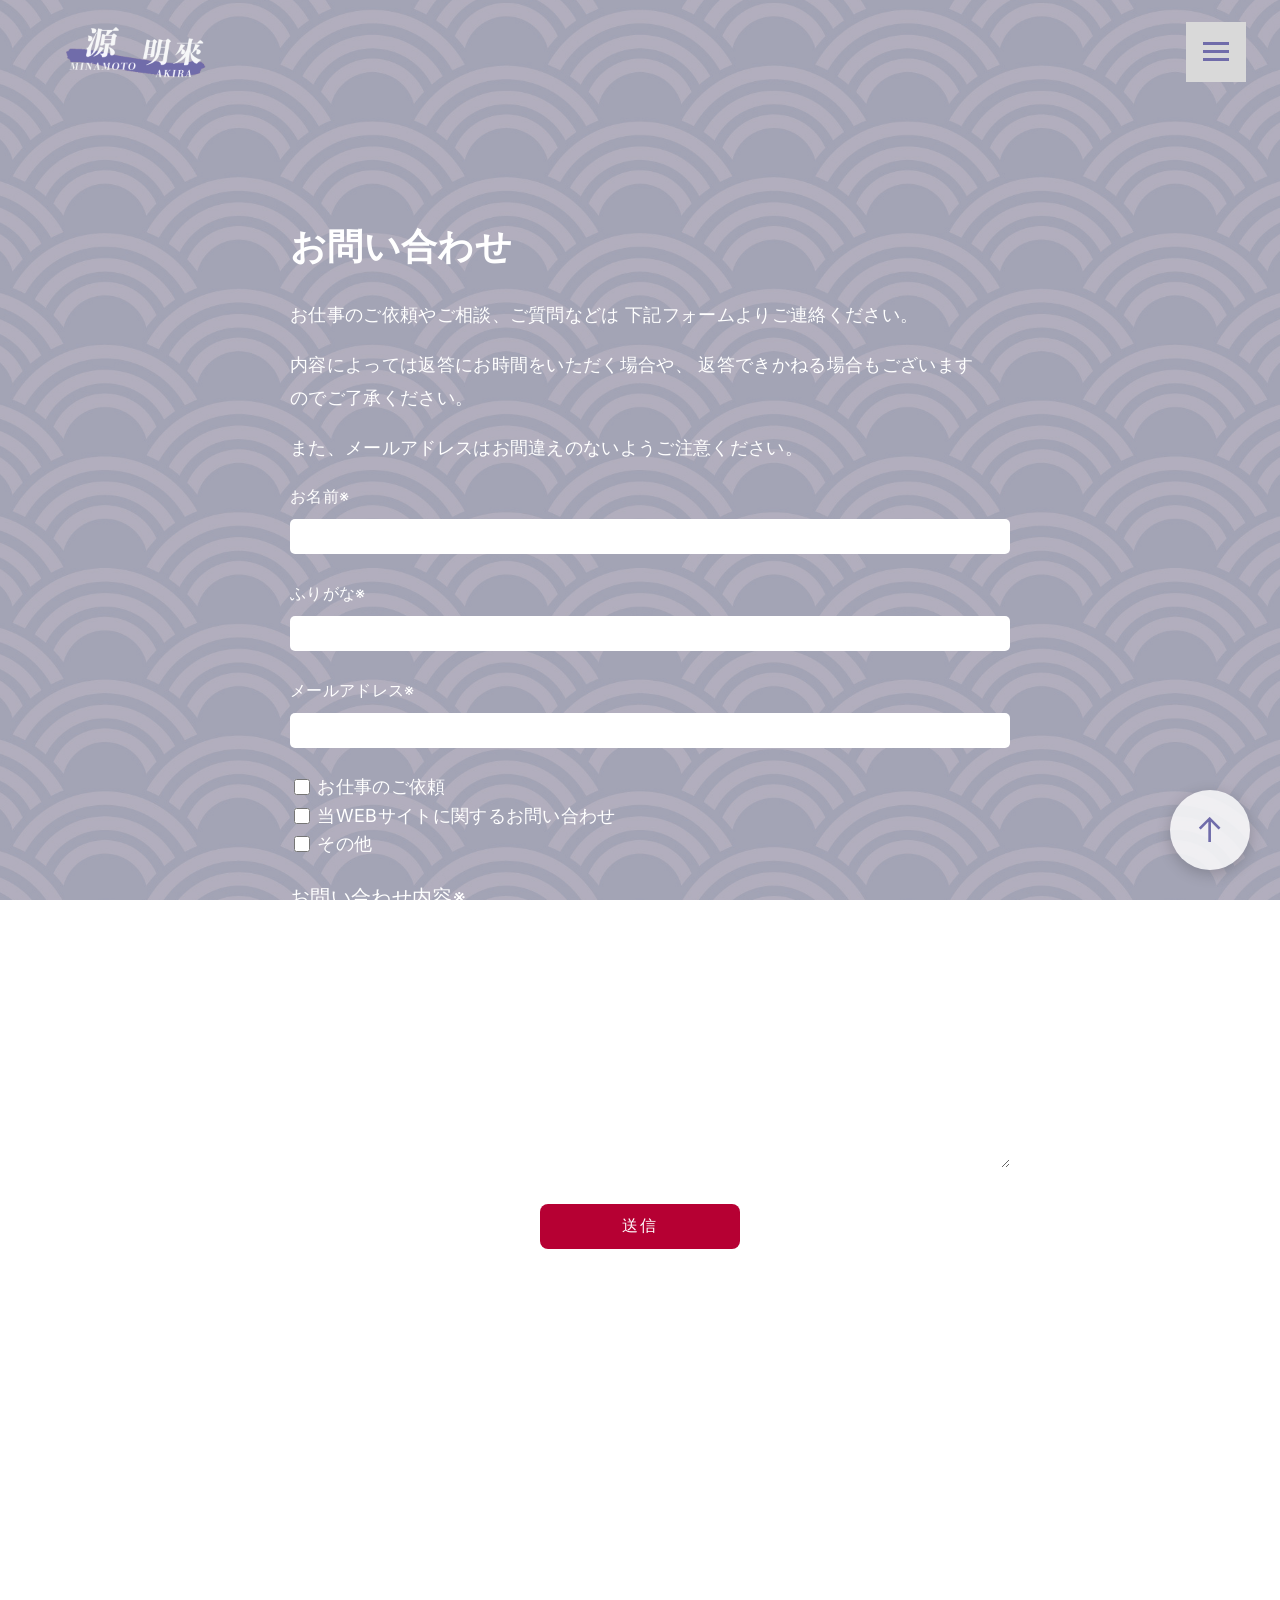
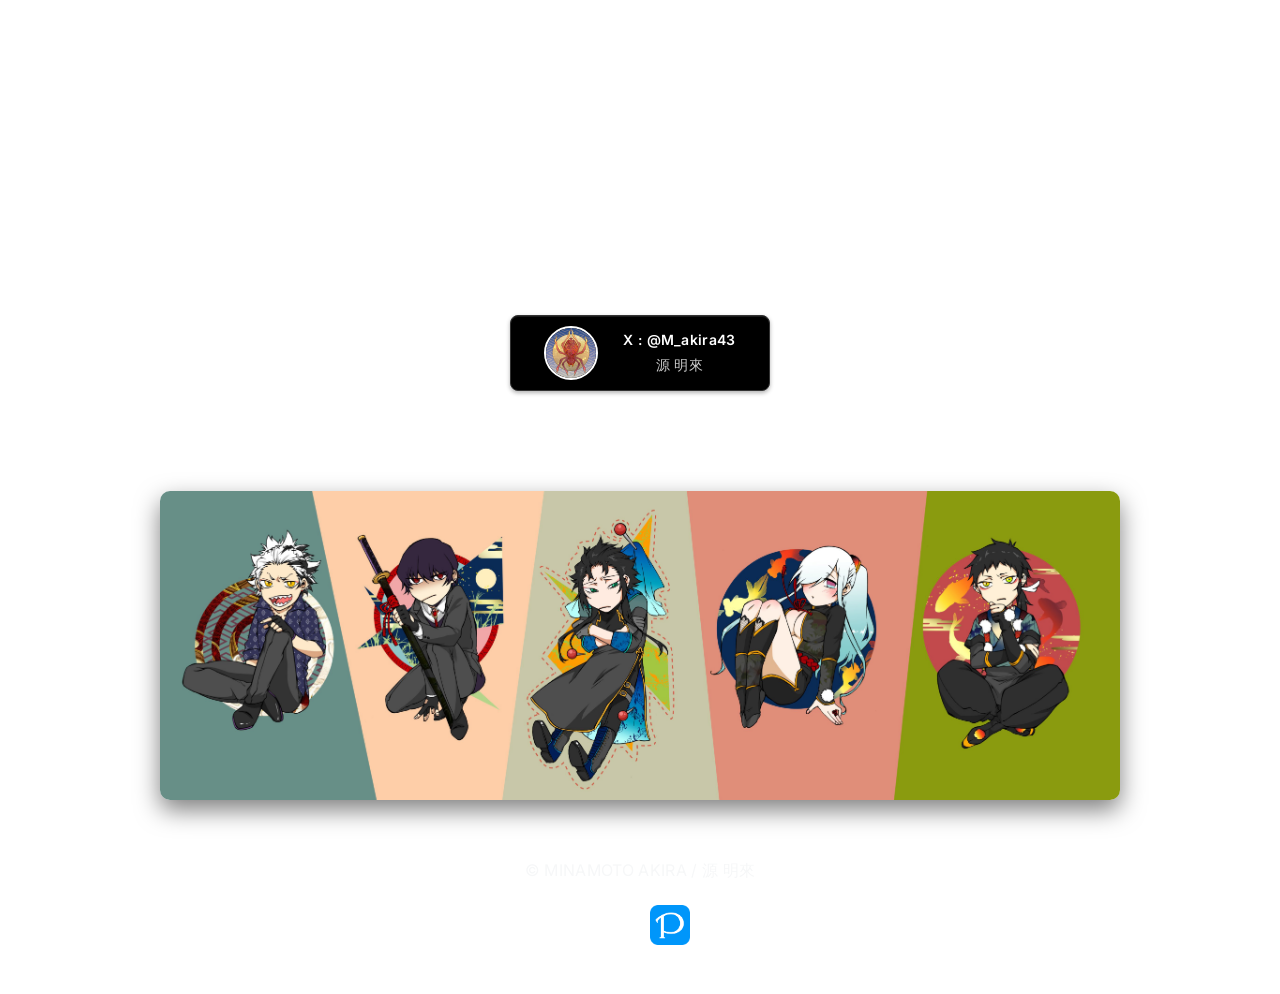
==== contact.html @ 26b1d5c9 "Add files via upload" ====
<!DOCTYPE html>
<html lang="ja">
<head>
    <meta charset="UTF-8">
    <title>MINAMOTO AKIRA|源明來・漫画家</title>
    <meta name="viewport" content="width=device-width, initial-scale=1">
    <link rel="icon" href="images/favicon.jpg">
    <link rel="stylesheet" href="css/style.css">
    <link rel="stylesheet" href="css/contact.css">
    <link rel="preconnect" href="https://fonts.googleapis.com">
    <link rel="preconnect" href="https://fonts.gstatic.com" crossorigin>
    <link href="https://fonts.googleapis.com/css2?family=Inter:wght@300;400;500;600;700&display=swap" rel="stylesheet">
    <meta name="robots" content="noindex, nofollow">
</head>

<body>
    <!-- ヘッダー -->
    <header class="header" id="header">
      <div class="container">
          <h1 class="logo">
              <img src="images/logo.png" alt="源明來（漫画家）">
          </h1>
          <button class="hamburger" id="hamburger">
            <span></span>
            <span></span>
            <span></span>
          </button>
        <nav class="globalnav">
          <ul>
            <li><a href="index.html">ホーム</a></li>
            <li><a href="index.html#profile">プロフィール</a></li>
            <li><a href="works_simple.html">源明來の作品</a></li>
            <li><a href="fanletter.html">ファンレター</a></li>
            <li><a href="index.html#notice">お知らせ</a></li>
            <li><a href="goods.html">グッズ（企画中）</a></li>
            <li><a href="contact.html">お問い合わせ</a></li>
          </ul>
        </nav>
      </div>
    </header>
    <!-- ヘッダーここまで -->

    <!-- メイン -->
    <main class="contact-page">

      <!-- タイトル -->
      <h2 class="page-title">お問い合わせ</h2>

      <!-- 説明 -->
      <div class="contact-intro">
        <p>
          お仕事のご依頼やご相談、ご質問などは
          下記フォームよりご連絡ください。
        </p>

        <p>
          内容によっては返答にお時間をいただく場合や、
          返答できかねる場合もございますのでご了承ください。
        </p>
      
        <p>
          また、メールアドレスはお間違えのないようご注意ください。
        </p>
      </div>

      <!-- フォーム ※フォーム送信機能はバックエンド側で実装予定 -->
      <form class="contact-form" action="#" method="post">

      <div class="form-group">
        <label for="name">お名前※</label>
        <input type="text" id="name" name="name" required>
      </div>

      <div class="form-group">
        <label for="furigana">ふりがな※</label>
        <input type="text" id="furigana" name="furigana" required>
      </div>

      <div class="form-group">
        <label for="email">メールアドレス※</label>
        <input type="email" id="email" name="email" required>
      </div>

        <!-- チェックボックス -->
        <div class="checkbox-group">

          <div class="checkbox-item"> 
            <input type="checkbox" name="subject[]" value="お仕事のご依頼"> 
            <span>お仕事のご依頼</span> 
          </div>

          <div class="checkbox-item"> 
            <input type="checkbox" id="web" name="subject[]" value="WEBサイトに関するお問い合わせ"> 
            <span>当WEBサイトに関するお問い合わせ</span> 
          </div>

          <div class="checkbox-item"> 
            <input type="checkbox" id="other" name="subject[]" value="その他"> 
            <span>その他</span> 
          </div>
      
        </div>

        <div class="form-group">
          <label for="message">お問い合わせ内容※</label>
          <textarea id="message" name="message" rows="15" required></textarea>
        </div>

        <button type="button" class="submit-btn"onclick="alert('現在はXのDMよりお問い合わせください')">
          送信
        </button>

        <p class="contact-note">
          ※現在はXのDMよりお問い合わせをお願いいたします。
        </p>

      </form>
      <!-- ※フォーム送信機能はバックエンド側で実装予定 -->

      <!-- 区切り -->
      <div class="contact-divider"></div>

      <!-- 補足 -->
      <section class="contact-sub">

        <h3>DMでのお問い合わせについて</h3>

        <p class="dm-text">
          X（旧Twitter）のDMでも対応しております。<br>
          以下の項目をご記入のうえご連絡ください。
        </p>

        <ul class="required-list">
          <li>お名前</li>
          <li>ふりがな</li>
          <li>会社名</li>
          <li>メールアドレス</li>
          <li>お問い合わせ項目（お仕事のご依頼やご相談、ご質問、その他）</li>
          <li>お問い合わせ内容</li>
        </ul>

        <div class="sns-buttons">
          <a href="https://x.com/M_akira43" class="btn x" target="_blank" rel="noopener noreferrer">
            <img src="images/アイコン.jpg" alt="X">
            <div class="sns-text">
              <span class="main">X : @M_akira43</span>
              <span class="sub">源 明來</span>
            </div>
          </a>
        </div>
      </section>
    </main>

    <div class="fanart-gallery">
      <img src="images/illust10.jpg" alt="イラスト10">
    </div>

    <!-- フッター -->
    <footer id="footer">
      <p>&copy; MINAMOTO AKIRA / 源 明來</p>

      <!-- SNSアイコン -->
      <div class="footer-sns-icons">
        <a href="https://x.com/M_akira43" target="_blank" rel="noopener noreferrer">
          <img src="images/x-logo/logo-white.png" alt="X">
        </a>

        <a href="https://www.pixiv.net/users/96333804" target="_blank" rel="noopener noreferrer">
          <img src="images/pixiv_logo.png" alt="pixiv">
        </a>
      </div>
    </footer>
    <!-- フッターここまで -->

    <!-- 上へ戻るボタン -->
    <a href="#" class="back-to-top">↑</a>
  
    <!-- ハンバーガーメニュー -->
    <script>
      const hamburger = document.querySelector(".hamburger");
      const nav = document.querySelector(".globalnav");
      const body = document.body;
      const navLinks = document.querySelectorAll(".globalnav a");
    
      if (hamburger) {
        hamburger.addEventListener("click", () => {
          hamburger.classList.toggle("active");
          nav.classList.toggle("active");
          body.classList.toggle("menu-open");
        });
    
        /* メニューリンクを押したら閉じる */
        navLinks.forEach(link => {
          link.addEventListener("click", () => {
            hamburger.classList.remove("active");
            nav.classList.remove("active");
            body.classList.remove("menu-open");
          });
        });
      }
    </script>
</body>
</html>
---- css/style.css ----
@charset "UTF-8";

/* =========================
   PC用
========================= */
@media screen and (max-width:1024px){
  .globalnav{
    display:none !important;
  }

  .globalnav.active{
    display:flex !important;
  }
}

/* ハンバーガー初期状態（PCでは非表示） */
.hamburger{
  display:none;
}

.menu-open{
  overflow:hidden;
}

html {
 font-size: 100%;
 scroll-behavior: smooth;
 width: 100%;
}

body {
  margin: 0;
  position: relative;
  z-index: 0;
  color:#F6F7F8;
  font-family: 'Inter', 'Noto Sans JP', sans-serif;
  font-weight: 400;
  line-height: 1.8;
  letter-spacing: 0.02em;
  overflow-x: hidden;
}

#profile {
  margin: 0 auto;
  padding-top: 40px;
}

section {
  padding: 80px 0;
}

img{
  max-width:100%;
  height:auto;
  }

/* サイト全体のリンク色を統一 */
a {
  color: inherit;
  text-decoration: none;
}

a:hover {
  opacity: 0.7;
}

/* 背景1（75% = 0.75） */
body::before {
  content: "";
  position: fixed;
  inset: 0;
  background: url("../images/背景1.jpg") center / cover no-repeat;
  opacity: 0.75;
  z-index: -2;
}

/* 背景2（45% = 0.45） */
body::after {
  content: "";
  position: fixed;
  inset: 0;
  background: url("../images/背景2.jpg") center / 180% no-repeat;
  opacity: 0.45;
  z-index: -1;
}

/* ヘッダー全体 */
.header .container {
  display: flex;
  align-items: center;
  justify-content: center; /* ← 中央配置 */
  gap: 40px; /* ロゴとメニューの間 */
  margin: 10px;
  padding: 0 20px;
}

.container {
  display: flex;
  align-items: center;
  gap: 40px;
  margin: 0 auto;
}

/* ロゴ */
.logo img {
  max-height: 70px;   /* 高さの上限 */
  height: 60px;       /* 歪み防止 */
  width: auto;        /* 比率維持 */
  display: block;
}

/* メニュー横並び */
.globalnav ul {
  font-size: 18px;
  display: flex;
  gap: 24px;   /* メニュー間の余白 */
  list-style: none;
  margin: 0;
  padding: 0;
}

.globalnav{
  display:flex;
  opacity:1;
}

.globalnav a {
  text-decoration: none;
  color: #F6F7F8;
}

#mainvisual {
  position: relative;
  width: 100%;
  padding-top: 33.33%; /* 500 ÷ 1500 */
  margin-top: 20px;
}

#mainvisual img {
  position: absolute;
  top: 0;
  left: 0;
  width: 100%;
  height: 100%;
  object-fit: cover;
}

/* プロフィール */
.name-row {
  display: flex;
  align-items: center;
  gap: 30px;
}

/* 名前＋ふりがなを縦に */
.name-group {
  display: flex;
  flex-direction: column;
  align-items: center; /* ← 中央揃え！！ */
}

/* 名前 */
.profile-content h3 {
  font-size: 32px;
  margin: 0;
  border-bottom: 2px solid #F6F7F8;
  display: inline-block;
}

/* 読み仮名 */
.profile-content .kana {
  display: block;
  font-size: 16px;
  color: #F6F7F8;
  margin-top: 0;
  margin-bottom: 10px;
}

.section-title,
.profile-content {
  max-width: 1000px;
  margin: 0 auto;
  padding: 0 20px;
}

/* 文章エリア */
.profile-content .text {
  font-size: 20px;
  line-height: 1.9;
  max-width: 100%;
}

.profile-content p {
  margin-bottom: 18px;
  white-space: nowrap;
}

.section-title {
  font-size: 46px;
}

/* プロフィールの画像エリア */
.imgbox img {
  width: 140px;
  height: 140px;
  object-fit: cover;
  border-radius: 50%;
  border: 3px solid #fff;
  box-shadow: 0 6px 20px rgba(0,0,0,0.15);
}

.name-row {
  display: flex;
  align-items: center; 
  gap: 30px;
}

/* SNSアイコン横並び */
.sns-icons {
  margin-top: 20px;
  display: flex;
  gap: 20px;
}

/* アイコン小さく */
.sns-icons img {
  width: 40px;
  height: 40px;
  object-fit: contain;
  transition: transform 0.3s ease;
}

/* ホバーで少し拡大 */
.sns-icons img:hover {
  transform: scale(1.1);
}
/* プロフィールここまで */

/* -----------------
     源明來の作品
----------------- */

#work {
  text-align: center;
  margin: 0 auto;
}

#work h2 {
  font-size: 40px;
}

/* タイトル下線 */
#work h2 a {
  position: relative;
}

#work h2 a::after {
  content: "";
  position: absolute;
  left: 0;
  bottom: -6px;
  width: 100%;
  height: 3px;
  background: #F6F7F8;
}

/* 作品グリッド */
#work ul {
  list-style: none;
  padding: 0 40px;
  margin: 40px auto 0;
  max-width: 1500px;   /* フルスクリーン対応 */
  display: grid;
  grid-template-columns: repeat(4, 1fr);
  gap: 30px;
}

/* 画像 */
#work li img {
  width: 100%;
  height: auto;
  display: block;
  border-radius: 12px;
  border: 3px solid #fff;
  box-shadow: 0 6px 18px rgba(0,0,0,0.15);
  transition: transform 0.3s ease;
}

/* ホバーアニメーション */
#work li img:hover {
  transform: scale(1.05);
}
/* 作品ここまで */

/* お知らせ */
.notice-banner {
  position: relative;
  width: 100%;
  padding-top: 33.33%; /* ← mainvisualと同じ比率 */
}

.notice-banner img {
  position: absolute;
  top: 0;
  left: 0;

  width: 100%;
  height: 100%;
  object-fit: cover;

  display: block;
}

/* お知らせ ここまで */

/* ファンレターを送る */
.fanletter-button {
  display: flex;
  align-items: center;

  gap: 30px;

  background: #FFFFFF;
  color: #000000;
  text-decoration: none;

  width: 800px;
  height: 167px;

  padding: 0 40px 0 0;
  border-radius: 20px;

  border: 4px solid #F6F7F8;

  margin: 40px auto;
  box-sizing: border-box;
  overflow: hidden;  /* ← 角丸を綺麗にする */

  transition: transform 0.25s ease, box-shadow 0.25s ease;
  position: relative;
}

#fanletter {
  margin-bottom: 50px;
}

/* 左のアイコン */
.fanletter-button img {
  width: 167px;
  height: 167px;
  object-fit: cover;
  border-radius: 20px 0 0 20px;
}

/* ホバーで少し浮く */
.fanletter-button:hover {
  transform: translateY(-5px);
  box-shadow: 0 10px 25px rgba(0,0,0,0.25);
}

.fanletter-button::after{
  content:"";
  position:absolute;
  inset:0;
  background:linear-gradient(
    120deg,
    transparent 30%,
    rgba(255,255,255,0.4),
    transparent 70%
  );
  opacity:0;
  transition:0.4s;
}

.fanletter-button:hover::after{
  opacity:1;
}

/* テキスト */
.fanletter-title {
  font-size: 24px;
  margin-bottom: 6px;
}

.fanletter-text p {
  margin-top: 0;
}

.sub-text {
  font-size: 18px;
  color: rgba(0, 0, 0, 0.55);
}

.cta-text {
  font-weight: 700;
  color: #000;
  display: inline-block;
  margin-top: 6px;
}
/* ファンレターここまで */

/* お問い合わせ */
#contact {
  width: 100%;
  display: flex;
  align-items: center;
  justify-content: center;   /* ← 中央配置 */

  gap: 60px;                 /* 文字と画像の間隔 */

  padding: 120px 120px;
  box-sizing: border-box;

  background-color: #ffffff;
  color:#000;
}

#contact .contact-title {
  font-size: 50px;
  margin-bottom: 20px;
  height: 100px;
  line-height: 100px;
}

#contact .contact-text {
  max-width: 420px;
  width: 100%;
  text-align: left;
  padding-left: 0px;
  margin: 0;
}

#contact .img {
  text-align: center;
}

#contact .img img {
  max-width: 420px;
  width: 100%;
  height: auto;
}

.contact-title {
  margin-bottom: 20px;
}

.contact-text p {
  margin-bottom: 30px;
  font-size: 26px;
  color: rgba(0, 0, 0, 0.55);
}

/* ボタン横並び */
.contact-buttons {
  display: flex;
  gap: 12px;
  margin-top: 30px;
}

/* ボタン共通 */
.contact-btn {
  display: flex;
  justify-content: center;
  align-items: center;

  width: 128px;      /* ← 横幅 */
  height: 47px;      /* ← 高さ */
  border-radius: 15px;

  font-size: 18px;
  text-decoration: none;
}

/* XのDM */
.contact-btn.x-btn {
  background: #000000;
  color: #ffffff;
  font-size: 18px;
}

/* お問い合わせ */
.contact-btn.secondary {
  background: #ffffff;
  color: #000000;
  border: 2px solid #000000;
}
/* お問い合わせ ここまで */

/* フッター */
#footer {
  text-align: center;
  padding: 40px 0;
  margin: 0 auto;
}

/* SNSアイコン横並び中央 */
.footer-sns-icons {
  display: flex;
  justify-content: center;  /* ← 中央 */
  gap: 20px;
  margin-top: 20px;
}

/* アイコンサイズ調整 */
.footer-sns-icons img {
  width: 40px;
  height: auto;
}

/* 上に戻るボタン */
.back-to-top {
  position: fixed;
  right: 30px;
  bottom: 30px;

  width: 80px;
  height: 80px;
  border-radius: 50%;

  box-shadow: 0 4px 15px rgba(0,0,0,0.20);
  background: rgba(255, 255, 255, 0.8);
  color: #706CAA;
  text-decoration: none;

  display: flex;
  justify-content: center;
  align-items: center;

  font-size: 34px;
  transition: 0.3s;
  z-index: 1000;
}

.back-to-top:hover {
  transform: translateY(-5px);
  box-shadow: 0 8px 20px rgba(0,0,0,0.2);
}
/* フッター ここまで */

/* =========================
   PC用ここまで
========================= */

/* =========================
   タブレット（〜1400px）
========================= */

@media screen and (max-width:1400px){
  .header .container{
    padding:0 24px;
  }

  .container {
    max-width:1500px;
    margin:0 auto;
    padding:0 40px;
  }

  /* ロゴ */
  .logo{
    margin:0;
    padding:12px 0;
  }

  /* プロフィール */
  .section-title {
    font-size: 40px;
    margin: 0 auto;
    padding: 0 5%;
  }
  
  .profile-content {
    display: block;
    padding: 0 5%;
  }

  .profile-content p {
    white-space: normal;     /* ← 改行OKに戻す */
    overflow: visible;
    text-overflow: clip;
  }

  .imgbox {
    flex: 0 0 auto;
    box-sizing: border-box;
  }

  .imgbox img {
    width: 100px;
    height: 100px;
  }

  /* SNSと作品の間（空間） */
  #profile.wrapper {
    padding-bottom: 20px;
  }
  /* プロフィールここまで */

  /* 作品 */
  #work li {
    padding: 0;
  }

  #work li img {
    display: block;
    box-sizing: border-box;

    width: 85%;
    height: auto;
    margin: 0 auto;  /* ← 中央配置 */

    border-radius: 12px;
    border: 3px solid #fff;
  }

  #work ul {
    grid-template-columns: repeat(2, 1fr);
    row-gap: 32px;
    column-gap: 10px;  /* ← 横の空間を調整 */
  }

  /* SNSと作品の間（空間） */
  #work.wrapper {
    padding-top: 20px;
    padding-bottom: 20px;
  }
  /* 作品ここまで */

  /* ファンレター */
  .fanletter-button {
    width: 100%;
    max-width: 700px;   /* ← 横幅を制限 */

    min-height: 150px;

    display: flex;
    align-items: center;
    gap: 40px;

    margin: 20px auto;   /* ← 中央配置 */
    padding: 0 10px 0 0;

    box-sizing: border-box;
  }

  .fanletter-button img {
    width: 150px;
    height: 160px;
    object-fit: cover;
  }

  .fanletter-title{
    font-size:20px;
  }

  .sub-text{
    font-size:16px;
  }
  /* ファンレターここまで */

  /* お問い合わせ */
  #contact {
    max-width: 1500px;
    margin: 0 auto;
    gap: 40px;
    padding:80px 40px;
    box-sizing: border-box;
  }

  #contact .contact-title {
    font-size: 44px;
    height: auto;
    line-height: 1.4;
  }

  .contact-text p {
    font-size: 20px;
  }

  #contact .img img {
    max-width: 320px;
  }
  /* お問い合わせここまで */

  /* =========================
    ハンバーガーメニュー
  ========================= */

  /* ハンバーガー */
  .hamburger{
    display:flex;
    justify-content:center;
    align-items:center;

    width:60px;      /* ← 背景サイズを大きく */
    height:60px;     /* ← 正方形 */

    position:relative;
    border:none;
    background:#D9D9D9;

    cursor:pointer;
    z-index:3000;
  }

  .hamburger span{
    position:absolute;
    left:50%;
    transform:translateX(-50%);
    width:26px;
    height:3px;
    background:#706CAA;
  }

  .hamburger span:nth-child(1){
    top:20px;
  }

  .hamburger span:nth-child(2){
    top:28px;
  }

  .hamburger span:nth-child(3){
    top:36px;
  }

  /* ハンバーガー → × */
  .hamburger.active span:nth-child(1){
    transform:translateX(-50%) rotate(45deg);
    top:28px;
  }

  .hamburger.active span:nth-child(2){
    opacity:0;
  }

  .hamburger.active span:nth-child(3){
    transform:translateX(-50%) rotate(-45deg);
    top:28px;
  }

  .globalnav{
    align-items:center;
    justify-content:center;

    position:fixed;
    top:-100%;
    left:0;
    width:100%;
    height:100vh;
  
    display:none; /* PCメニューを消す */

    transition: top 0.5s ease;
    z-index:2500;
  }

  .globalnav ul{
    flex-direction:column;
    gap:40px;
    align-items:center;
    padding:0;
  }

  .globalnav.active{
    top:0;
    display:flex;

    backdrop-filter: blur(3px);
    background: rgba(0,0,0,0.25); 
  }

  .globalnav ul li a{
    font-size: 26px;
    letter-spacing: 0.08em;
    transition:0.3s;
  }

  .globalnav ul li a:hover{
    opacity:0.6;
  }

  .globalnav ul li{
    opacity:0;
    transform:translateY(20px);
    transition:0.4s;
  }
  
  .globalnav.active ul li{
    opacity:1;
    transform:translateY(0);
  }

  /* ロゴ */
  .logo img{
    display:block;
  }

  .logo{
    margin-right:auto;
  }

  /* ハンバーガーメニュー（開いた時の背景） */
  /* 背景1 */
  .globalnav.active::before{
    content:"";
    position:absolute;
    inset:0;
    background:url("../images/背景1.jpg") center / cover no-repeat;
    opacity:1;
    z-index:-2;
  }

  /* 背景2 */
  .globalnav.active::after{
    content:"";
    position:absolute;
    inset:0;
    background:url("../images/背景2.jpg") center / 180% no-repeat;
    opacity:0.7;
    z-index:-1;
  }

}
/* ハンバーガーメニューここまで */

/* =========================
   タブレット用ここまで
========================= */

/* =========================
   スマホ用（〜665px）
========================= */
@media screen and (max-width:665px){

  section{
    padding:60px 0;
  }

  .container{
    padding:0 20px;
  }

  /* メインビジュアル高さ */
  #mainvisual{
    padding-top:55%;
  }

  /* -----------------
   プロフィール
  ----------------- */
  .profile-content{
    display: block; /* ← 縦にする */
    align-items: center;
    gap: 15px;
    position: static;
  }

   /* 名前と画像を横並びにする箱 */
  .name-row{
    display: flex;
    align-items: center;
    gap: 10px;
  }

  /* 画像 */
  .imgbox{
    position: static;
    top:25px;
    right:25px;
    flex-shrink: 0;
  }

  .imgbox img{
    width: 80px;
    height: 80px;
    border-radius:50%;
    border: 2px solid #fff;
  }

  .name-row {
    gap: 20px;
  }

  /* 名前エリア */
  .profile-content h3 {
    font-size: 20px;
    margin: 0;
  }

  .profile-content .kana{
    display: block;
    font-size: 12px;
    margin-top: 0;
    margin-bottom: 10px;
  }

  /* プロフィール文章 */
  .profile-text {
    display: flex;
    flex-direction: column;
    font-size: 14px;
  }

  /* SNS */
  .sns-icons{
    width: 80px;
    height: 80px;
    display:flex;
    justify-content:left;
    margin-top:10px;
  }

  /* SNSと作品の間（空間） */
  #profile.wrapper {
    padding-bottom: 10px;
  }
  /* プロフィールここまで */

  /* -----------------
     作品
  ----------------- */

  #work h2{
    font-size:28px;
  }

  #work ul{
    grid-template-columns:repeat(2, 1fr);
    margin: 10px;
    row-gap: 32px;
    column-gap:5px;  /* ← 横の空間を調整 */
  }

  #work li img{
    width:90%;
  }

  /* SNSと作品の間（空間） */
  #work.wrapper {
    padding-top: 10px;
    padding-bottom: 30px;
  }

  /* 作品ここまで */

  /* 作品とお知らせの間（空間） */
  #notice.wrapper {
    padding-top: 10px;
    padding-bottom: 10px;
  }

  /* -----------------
   ファンレター
  ----------------- */
  .fanletter-button{
    display:flex;
    align-items:center;

    width:350px;
    height:150px;

    gap:10px;
    transition: all 0.25s ease;
    cursor:pointer;
    position:relative;

    border-radius:20px;
  }

  .fanletter-button:hover {
    transform: translateY(-6px) scale(1.02);
    box-shadow: 0 12px 28px rgba(0,0,0,0.25);
  }

  .fanletter-button:active {
    transform: scale(0.97);
  }

  .fanletter-button::after{
    content:"";
    position:absolute;
    inset:0;
    background:linear-gradient(
      120deg,
      transparent 30%,
      rgba(255,255,255,0.4),
      transparent 70%
    );
    opacity:0;
    transition:0.4s;
  }
  
  .fanletter-button:hover::after{
    opacity:1;
  }

  .fanletter-button img {
    width: 115px;
    height: 145px;
    object-fit: cover;
  }

  .fanletter-text{
    line-height:1.3;
    flex:1;
  }

  /* タイトル */
  .fanletter-title{
    font-size:14px;
    margin-bottom:4px;
    line-height:1.4;
  }

  /* 説明文 */
  .sub-text{
    font-size:11px;
    line-height:1.4;
    word-break: break-word; 
  }

  /* ▶ファンレターを送る */
  .cta-text{
    font-size:13px;
    font-weight:600;
  }

  /* ファンレターここまで */

  /* -----------------
     お問い合わせ
  ----------------- */
  #contact{
    display:flex;
    align-items:center;
    justify-content:center;
    gap:20px;
    padding:50px 20px;
  }
  
  #contact .contact-title{
    font-size:24px;
    align-items: center;
    text-align: center;
  }

  #contact .contact-text{
    display: inline-block;
  }
  
  #contact .contact-title{
    display: block;
    text-align: left; /* ← 揃えるなら左が綺麗 */
  }
  
  .contact-text p{
    font-size:15px;
    white-space: nowrap;
  }
  
  .contact-btn{
    width:65px;
    height:30px;
    border-radius:8px;
    padding:0 6px;
  }

  /* XのDM */
  .contact-btn.x-btn {
    font-size: 14px;
  }

  /* お問い合わせ */
  .contact-btn.secondary {
    font-size: 10px;
    font-weight: 500;
  }
  
  #contact .img img{
    max-width:250px;
    width:100%;
  }
  /* お問い合わせここまで */

  /* フッター */
  #footer {
    text-align: center;
    padding: 40px 0;
    margin: 0 auto;
    font-size: 12px;
  }

  /* SNSアイコン横並び中央 */
  .footer-sns-icons {
    display: flex;
    justify-content: center;
    gap: 16px;
    margin-top: 20px;
  }

  /* アイコンサイズ */
  .footer-sns-icons img {
    width: 28px;
    height: auto;
  }
  /* フッター ここまで */

  /* -----------------
     上に戻るボタン
  ----------------- */

  .back-to-top{
    width:45px;
    height:45px;
    font-size:25px;
    right:20px;
    bottom:20px;
  }
}

/* =========================
   スマホ用ここまで
========================= */

/* =========================
   スマホ横向き（高さが低い）
========================= */
@media screen and (max-height:430px){

  .globalnav ul{
    gap:16px;
  }

  .globalnav ul li a{
    font-size:18px;
  }

  .fanletter-button{
    width: 350px;
    height: 100px; 
    padding: 5px 10px 5px 0;
    gap: 15px;
    overflow: hidden;
  }

  .fanletter-button img {
    width: 115px;
    height: 145px;
    object-fit: cover;
    object-position: center;
  }

  .fanletter-text{
    line-height:1.5;
  }

  .fanletter-title{
    font-size:13px;
  }

  .sub-text{
    font-size:12px;
  }

  .cta-text{
    font-size:13px;
  }

}
---- css/contact.css ----
@charset "UTF-8";

/* =========================
   PC用
========================= */
/* 全体 */
.contact-page{
  max-width: 700px;
  margin-top: 120px;
  margin-bottom: 20px;
  margin-left: auto;
  margin-right: auto;
  padding: 0 20px;
  color: #fff;
}

/* お問い合わせ */
.page-title{
  font-size: 36px;
  text-align: left;
  margin-bottom: 20px;
}

/* お仕事のご依頼や…（説明） */
.contact-intro{
  font-size: 18px;
  text-align: left;
}

.form-group{
  margin-bottom: 25px;
}

.form-group label{
  display: block;
  margin-bottom: 8px;
}

.form-group input,
.form-group textarea{
  width: 100%;
  padding: 10px;
  border-radius: 5px;
  border: none;
}

/* （＝お問い合わせ内容）だけ上に余白 */
.form-group:last-of-type{
  font-size: 20px;
  margin-top: 20px;
}

.submit-btn{
  display: block;
  width: 200px;
  margin: 20px auto 0;    /* ← 中央寄せ */
  padding: 12px;
  background: #b60033;
  color: #fff;
  border: none;
  border-radius: 8px;
  transition: 0.3s;
  text-align: center;
  letter-spacing: 0.1em; /* 文字間 */
  font-size: 16px;
  cursor: not-allowed;  /* 禁止カーソル */
}

.submit-btn:hover{
  opacity: 1;
  transform: translateY(-2px);
}

/* =========================
   チェックボックス
========================= */
.checkbox-item label{
  display: flex;
  align-items: center;
  gap: 10px;
  pointer-events: none; /* ← これでテキストはクリック不可 */
}

.checkbox-item input{
  width: 16px;
  height: 16px;
  position: center;
  margin-top: 0px;
  flex-shrink: 0;
  transform: translateY(2px); /* ← 微調整 */
}

/* テキスト側 */
.checkbox-item span{
  font-size: 18px;
  line-height: 1;
  margin-top: 0px;
  display: inline-block;
  max-width: 100%;
}

/* =========================
   フォーカス時（入力中）
========================= */
.form-group input:focus,
.form-group textarea:focus{
  outline: 2px solid #b60033;
}

/* =========================
   ※現在はXのDMよりお問い合…
========================= */
.contact-note{
  text-align: center;
  margin-top: 10px;
  font-size: 18px;
  opacity: 0.8;
  font-weight: 600;
}

/* =========================
   SNSボタン共通
========================= */
.btn {
  display: flex;
  align-items: center;
  width: 260px;            /* ボタン幅統一 */
  padding: 10px 18px;
  box-sizing: border-box;
  border-radius: 8px;
  font-weight: 600;
  text-decoration: none;
}

.sns-section {
  display: flex;
  flex-direction: column;       /* 縦並び */
  align-items: center;          /* 横中央に揃える */
  text-align: center;           /* テキスト中央寄せ */
  margin-top: 40px;
}

/* 文字部分 */
.sns-text {
  display: flex;
  flex-direction: column;   /* 縦2行に */
  justify-content: center;  /* 縦中央 */
  align-items: center;      /* 横中央 */
  text-align: center;
  flex: unset;   /* アイコンの横幅以外すべて文字に */
}

/* =========================
   Xボタン
========================= */
.btn.x {
  display: flex;
  justify-content: center;
  gap: 25px;
  align-items: center;
  background: #000;
  color: #fff;
  border: 1px solid #333;
  box-shadow: 0 2px 4px rgba(0,0,0,0.3),
              inset 0 1px 0 rgba(255,255,255,0.1);
}

.btn.x:hover {
  background: #111;
  transform: translateY(-2px);
  opacity: 0.8;
}

/* Xボタン内のメイン文字 */
.btn.x .sns-text .main {
  font-size: 14px;
  line-height: 1.2;
  font-weight: 600;
  margin-bottom: 8px;   /* 下に空間を作る */
}

/* Xボタン内のサブ文字 */
.btn.x .sns-text .sub {
  font-size: 14px;
  opacity: 0.8;
  line-height: 1.2;
  font-weight: 500;
}

.btn.x img {
  width: 50px;
  height: 50px;
  border-radius: 50%;
  border: 2px solid #fff;
  box-shadow: 0 2px 4px rgba(0,0,0,0.2);
}

/* SNSボタン配置 */
.sns-buttons {
  display: flex;
  justify-content: center;
  gap: 20px;
  margin-top: 100px;
}

.btn:hover img {
  transform: scale(1.1);
  transition: transform 0.2s ease;
}

/* =========================
   DMでのお問い合わせについて
========================= */
.contact-sub h3{
  font-size: 36px;
  margin-bottom: 10px;
}

/* =========================
   X（旧Twitter）のDMでも…
========================= */
.dm-text{
  font-size: 20px;
  line-height: 1.8;
  margin-bottom: 20px;
}

/* =========================
   お名前、ふりがな…（項目など）
========================= */
.required-list{
  font-size: 18px;     /* ← サイズ調整 */
  padding-left: 20px;     /* ← ズレ解消（超重要） */
}

.required-list li{
  margin-bottom: 8px;
  line-height: 1.6;
}

/* X（Twitter）やpixiv… */
.DM-text {
  font-size: 20px;
  font-weight: bold;
}

/* =========================
   イラスト10
========================= */
.fanart-gallery {
  max-width: 1000px; /* 希望のサイズ */
  margin: 0 auto;    /* 左右中央寄せ（重要） */
  padding: 0 20px;   /* スマホ時の左右余白 */
  box-sizing: border-box;
}

.fanart-gallery img {
  width: 100%;
  height: auto;
  display: block;
  border-radius: 10px;
  
  /* 影をつける設定 */
  /* 横に0, 縦に10px, ぼかし25px, 影の色（黒の透明度50%） */
  box-shadow: 0 10px 25px rgba(0, 0, 0, 0.5); 
}

/* =========================
   タブレット（1024px以下）
========================= */
@media screen and (max-width: 1024px){

  .contact-page{
    margin-top: 100px;
    padding: 0 30px;
  }

  .page-title{
    font-size: 30px;
  }

  .contact-intro{
    font-size: 16px;
    line-height: 1.8;     /* ← 行間を広げる */
    max-width: none;   /* ← 消す */
    margin: 0;         /* ← 左揃えに */
  }

  .form-group input,
  .form-group textarea{
    box-sizing: border-box;
  }

  .form-group:last-of-type{
    font-size: 18px;
  }

  .submit-btn{
    width: 180px;
    font-size: 15px;
  }

  /* チェックボックス */
  .checkbox-item span{
    font-size: 16px;
  }

  /* =========================
   ※現在はXのDMよりお問い合…
  ========================= */
  .contact-note{
    font-size: 12px;
    line-height: 1.8;
    word-break: break-word;
  }

  /* SNS */
  .sns-buttons{
    flex-direction: column;   /* 横→縦に */
    align-items: center;
    gap: 15px;
    margin-top: 60px;
  }

  .btn{
    width: 240px;
  }

  .btn.x img{
    width: 45px;
    height: 45px;
  }

  /* テキスト */
  .contact-sub h3{
    font-size: 28px;
  }

  .dm-text{
    font-size: 18px;
  }

  .required-list{
    font-size: 16px;
  }

  .DM-text{
    font-size: 18px;
  }

  /* 画像 */
  .fanart-gallery{
    box-sizing: border-box;
  }

}

/* =========================
   スマホ（768px以下）
========================= */
@media screen and (max-width: 768px){

  .contact-page{
    margin-top: 80px;
    padding: 0 20px;
  }

  .page-title{
    font-size: 24px;
  }

  .contact-intro{
    font-size: 15px;
    text-align: left;
  }

  .form-group{
    margin-bottom: 20px;
  }

  .form-group input,
  .form-group textarea{
    padding: 12px;
    font-size: 16px; /* ← 重要（ズーム防止） */
    box-sizing: border-box;
  }

  .form-group:last-of-type{
    font-size: 16px;
  }

  .submit-btn{
    font-size: 15px;
  }

  /* チェックボックス */
  .checkbox-item label{
    align-items: center;
  }

  .checkbox-item span{
    font-size: 15px;
    line-height: 1.5;
    margin-top: 0;
  }

  /* SNS */
  .sns-buttons{
    flex-direction: column;
    gap: 15px;
    margin-top: 50px;
  }

  .btn{
    width: 100%;
    max-width: 300px;
  }

  .btn.x{
    gap: 15px;
  }

  .btn.x img{
    width: 40px;
    height: 40px;
  }

  .btn.x .sns-text .main{
    font-size: 13px;
    margin-bottom: 5px;
  }

  .btn.x .sns-text .sub{
    font-size: 12px;
  }

  /* テキスト */
  .contact-sub h3{
    font-size: 22px;
  }

  .dm-text{
    font-size: 16px;
  }

  .required-list{
    font-size: 14px;
  }

  .DM-text{
    font-size: 16px;
  }

  /* 画像 */
  .fanart-gallery{
    padding: 0 15px;
    box-sizing: border-box;
  }
}
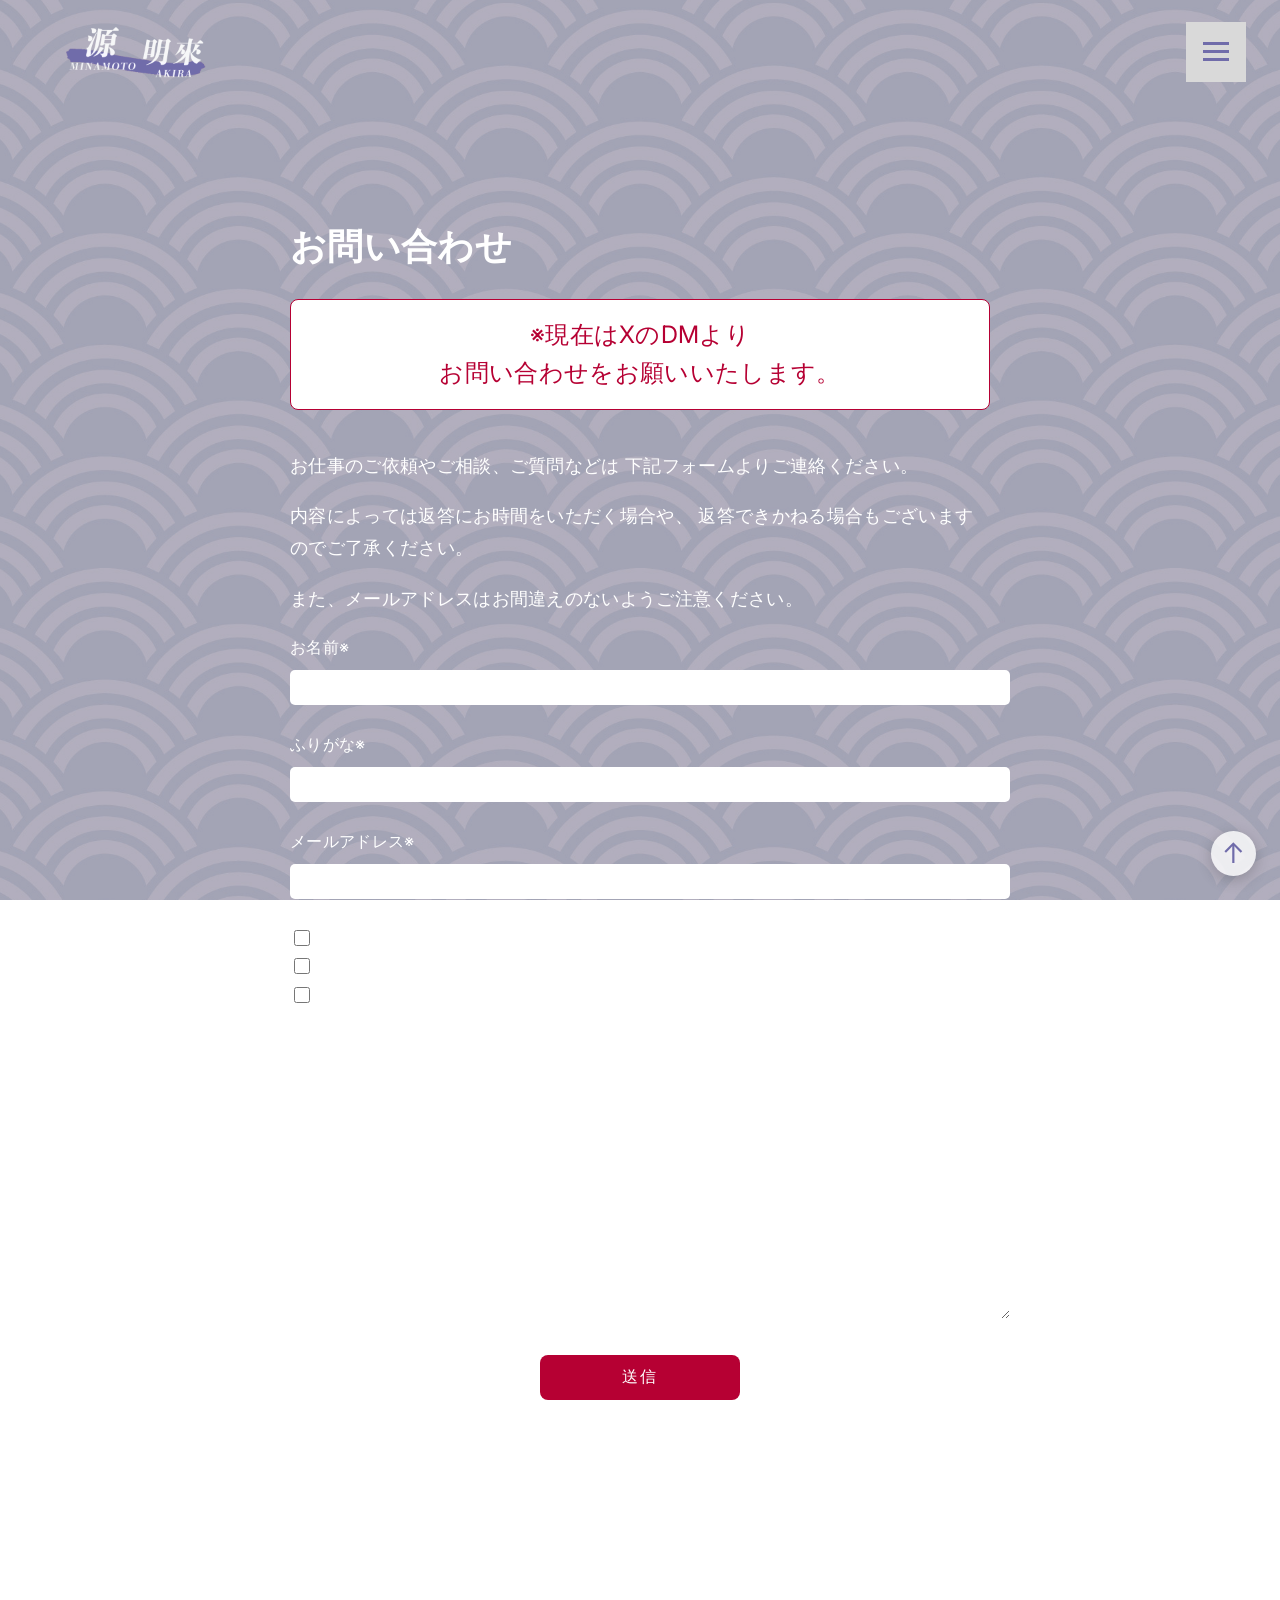
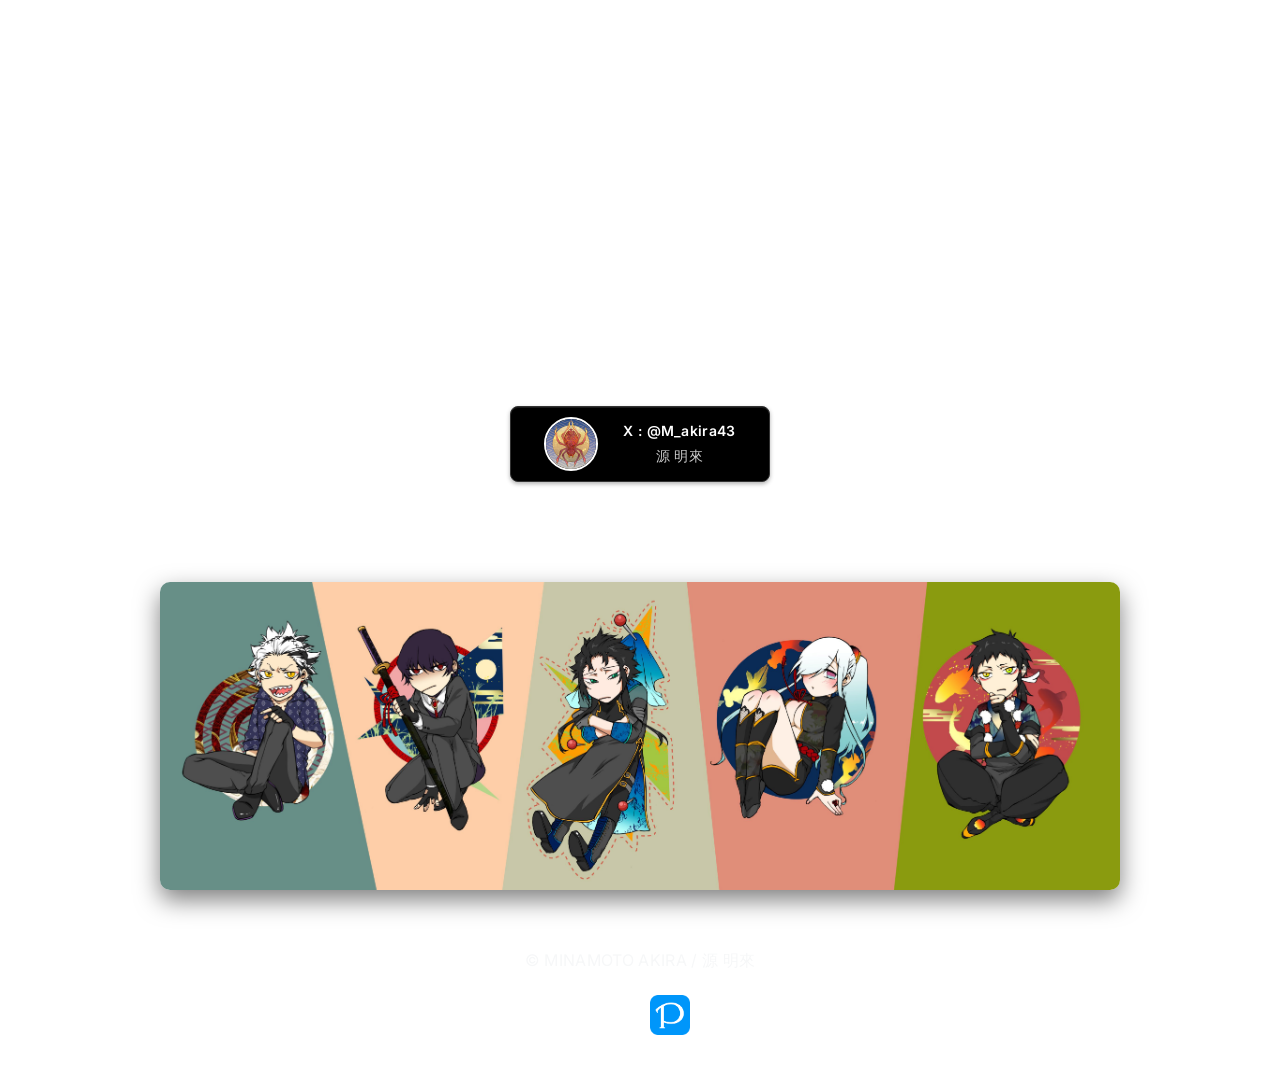
==== commit e037695f: "Add files via upload" ====
--- a/contact.html
+++ b/contact.html
@@ -46,6 +46,11 @@
       <!-- タイトル -->
       <h2 class="page-title">お問い合わせ</h2>
 
+      <p class="contact-note top-note">
+        ※現在はXのDMより<br>
+        お問い合わせをお願いいたします。
+      </p>
+
       <!-- 説明 -->
       <div class="contact-intro">
         <p>
@@ -109,10 +114,6 @@
         <button type="button" class="submit-btn"onclick="alert('現在はXのDMよりお問い合わせください')">
           送信
         </button>
-
-        <p class="contact-note">
-          ※現在はXのDMよりお問い合わせをお願いいたします。
-        </p>
 
       </form>
       <!-- ※フォーム送信機能はバックエンド側で実装予定 -->
--- a/css/style.css
+++ b/css/style.css
@@ -510,11 +510,11 @@
 /* 上に戻るボタン */
 .back-to-top {
   position: fixed;
-  right: 30px;
-  bottom: 30px;
-
-  width: 80px;
-  height: 80px;
+  right: 24px;
+  bottom: 24px;
+
+  width: 56px;
+  height: 56px;
   border-radius: 50%;
 
   box-shadow: 0 4px 15px rgba(0,0,0,0.20);
@@ -526,7 +526,7 @@
   justify-content: center;
   align-items: center;
 
-  font-size: 34px;
+  font-size: 24px;
   transition: 0.3s;
   z-index: 1000;
 }
@@ -681,6 +681,15 @@
     max-width: 320px;
   }
   /* お問い合わせここまで */
+
+  /* -----------------
+     上に戻るボタン
+  ----------------- */
+  .back-to-top{
+    width:45px;
+    height:45px;
+    font-size:28px;
+  }
 
   /* =========================
     ハンバーガーメニュー
@@ -1109,14 +1118,58 @@
   /* -----------------
      上に戻るボタン
   ----------------- */
-
   .back-to-top{
-    width:45px;
-    height:45px;
-    font-size:25px;
-    right:20px;
-    bottom:20px;
-  }
+    width:35px;
+    height:35px;
+    font-size:20px;
+    right:10px;
+    bottom:10px;
+  }
+
+  /* =========================
+    ハンバーガーメニュー
+  ========================= */
+
+  /* ハンバーガー */
+  .hamburger{
+    width:40px;
+    height:40px;
+  }
+
+  /* 線 */
+  .hamburger span{
+    width:18px;
+    height:2px;
+  }
+
+  /* 3本の位置 */
+  .hamburger span:nth-child(1){
+    top:13px;
+  }
+
+  .hamburger span:nth-child(2){
+    top:19px;
+  }
+
+  .hamburger span:nth-child(3){
+    top:25px;
+  }
+
+  /* ハンバーガー → × */
+  .hamburger.active span:nth-child(1){
+    transform: translate(-50%, -50%) rotate(45deg);
+    top: 50%;
+  }
+
+  .hamburger.active span:nth-child(2){
+    opacity: 0;
+  }
+
+  .hamburger.active span:nth-child(3){
+    transform: translate(-50%, -50%) rotate(-45deg);
+    top: 50%;
+  }
+
 }
 
 /* =========================
@@ -1167,4 +1220,59 @@
     font-size:13px;
   }
 
+  /* -----------------
+     上に戻るボタン
+  ----------------- */
+  .back-to-top{
+    width:45px;
+    height:45px;
+    font-size:26px;
+    right:15px;
+    bottom:15px;
+  }
+
+  /* =========================
+    ハンバーガーメニュー
+  ========================= */
+
+  /* ハンバーガー */
+  .hamburger{
+    width:38px;
+    height:38px;
+  }
+
+  /* 線 */
+  .hamburger span{
+    width:16px;
+    height:2px;
+  }
+
+  /* 位置調整 */
+  .hamburger span:nth-child(1){
+    top:12px;
+  }
+
+  .hamburger span:nth-child(2){
+    top:18px;
+  }
+
+  .hamburger span:nth-child(3){
+    top:24px;
+  }
+
+  /* ハンバーガー → × */
+  .hamburger.active span:nth-child(1){
+    transform: translate(-50%, -50%) rotate(45deg);
+    top: 50%;
+  }
+
+  .hamburger.active span:nth-child(2){
+    opacity: 0;
+  }
+
+  .hamburger.active span:nth-child(3){
+    transform: translate(-50%, -50%) rotate(-45deg);
+    top: 50%;
+  }
+
 }
--- a/css/contact.css
+++ b/css/contact.css
@@ -110,12 +110,18 @@
 /* =========================
    ※現在はXのDMよりお問い合…
 ========================= */
-.contact-note{
+.top-note {
+  margin: 20px 0 40px;      /* 上下に余白をしっかり */
+  padding: 16px 20px;       /* ← 内側余白を追加（超重要） */
+  
   text-align: center;
-  margin-top: 10px;
-  font-size: 18px;
-  opacity: 0.8;
-  font-weight: 600;
+  font-size: 24px;          /* ← 少し下げる（読みやすいサイズ） */
+  line-height: 1.6;         /* ← 行間を広げる */
+
+  color: #b60033;
+  background-color: #fff;
+  border: 1.5px solid #b60033; /* ← 少し細くして柔らかく */
+  border-radius: 8px;       /* ← 角を丸く（見やすさUP） */
 }
 
 /* =========================
@@ -308,10 +314,8 @@
   /* =========================
    ※現在はXのDMよりお問い合…
   ========================= */
-  .contact-note{
-    font-size: 12px;
-    line-height: 1.8;
-    word-break: break-word;
+  .top-note {
+    font-size: 18px;
   }
 
   /* SNS */
@@ -365,6 +369,13 @@
     padding: 0 20px;
   }
 
+  /* =========================
+   ※現在はXのDMよりお問い合…
+  ========================= */
+  .top-note {
+    font-size: 14px;
+  }
+
   .page-title{
     font-size: 24px;
   }
